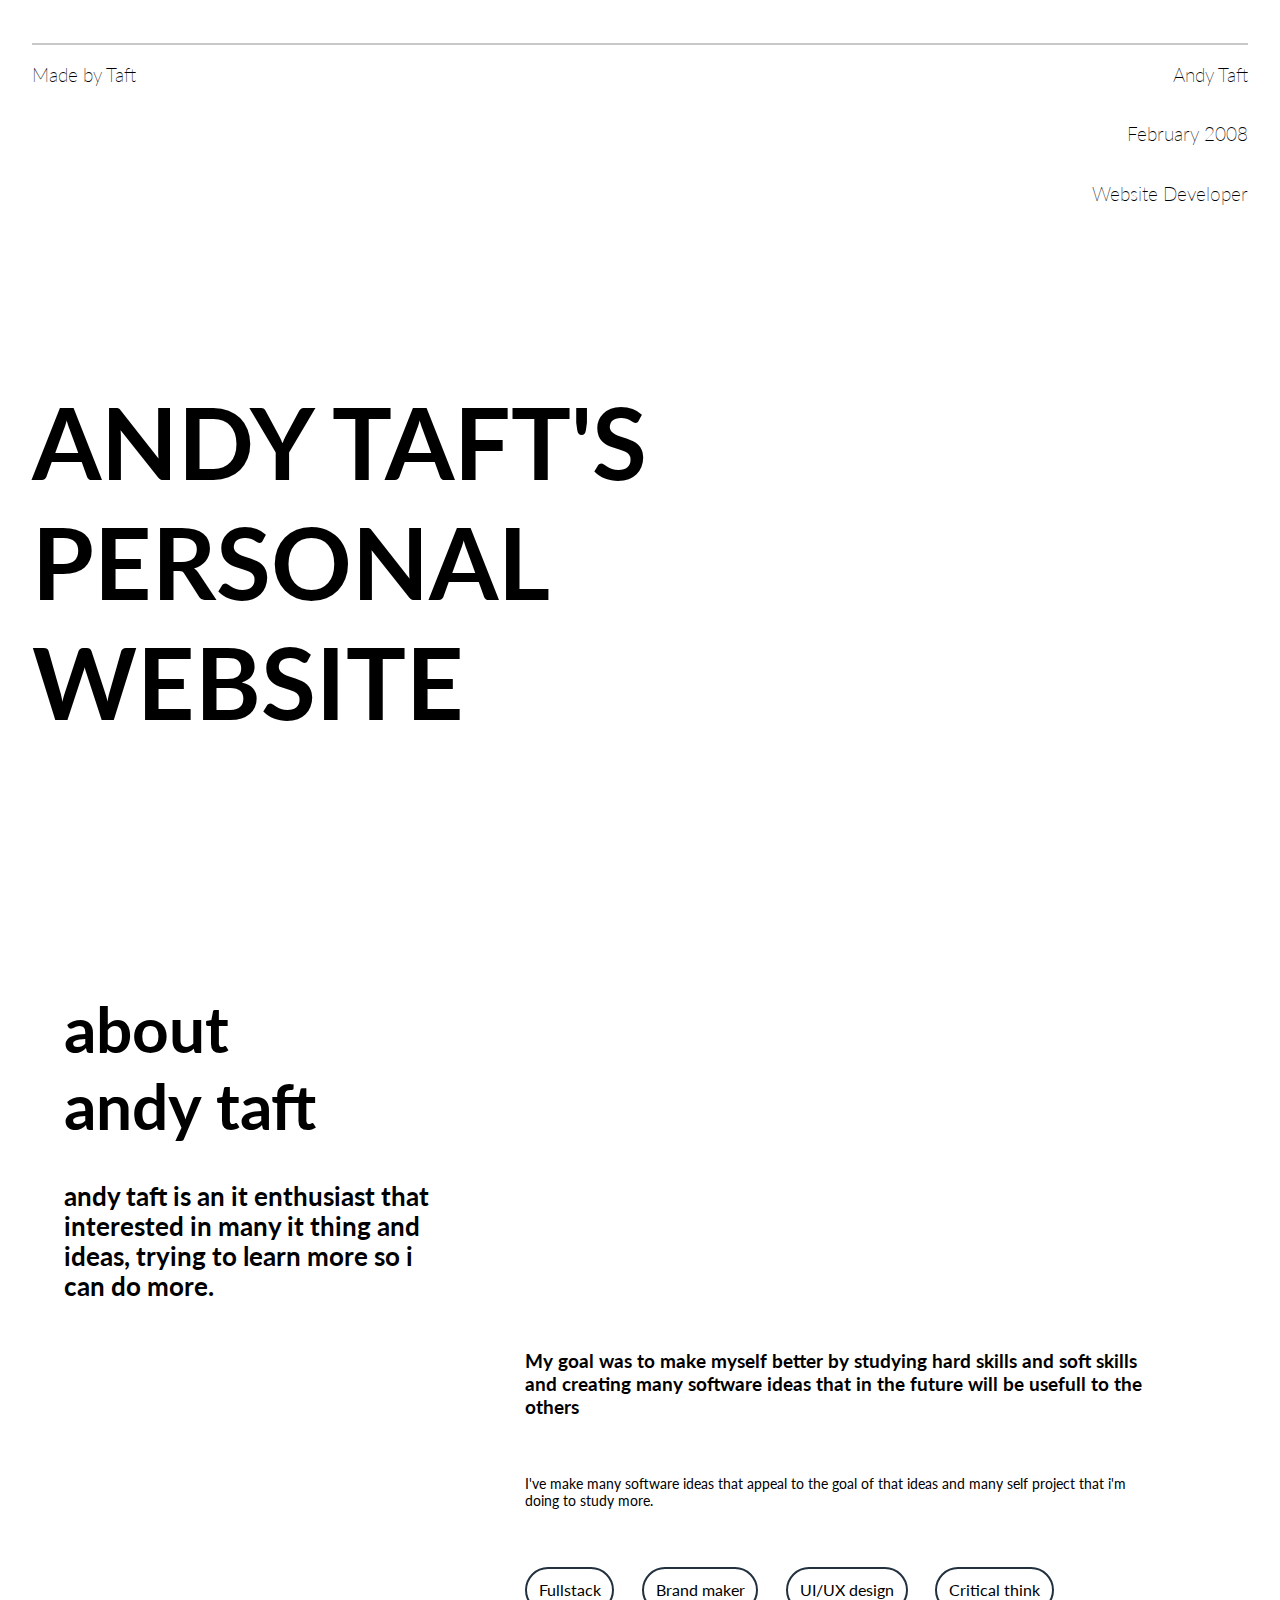
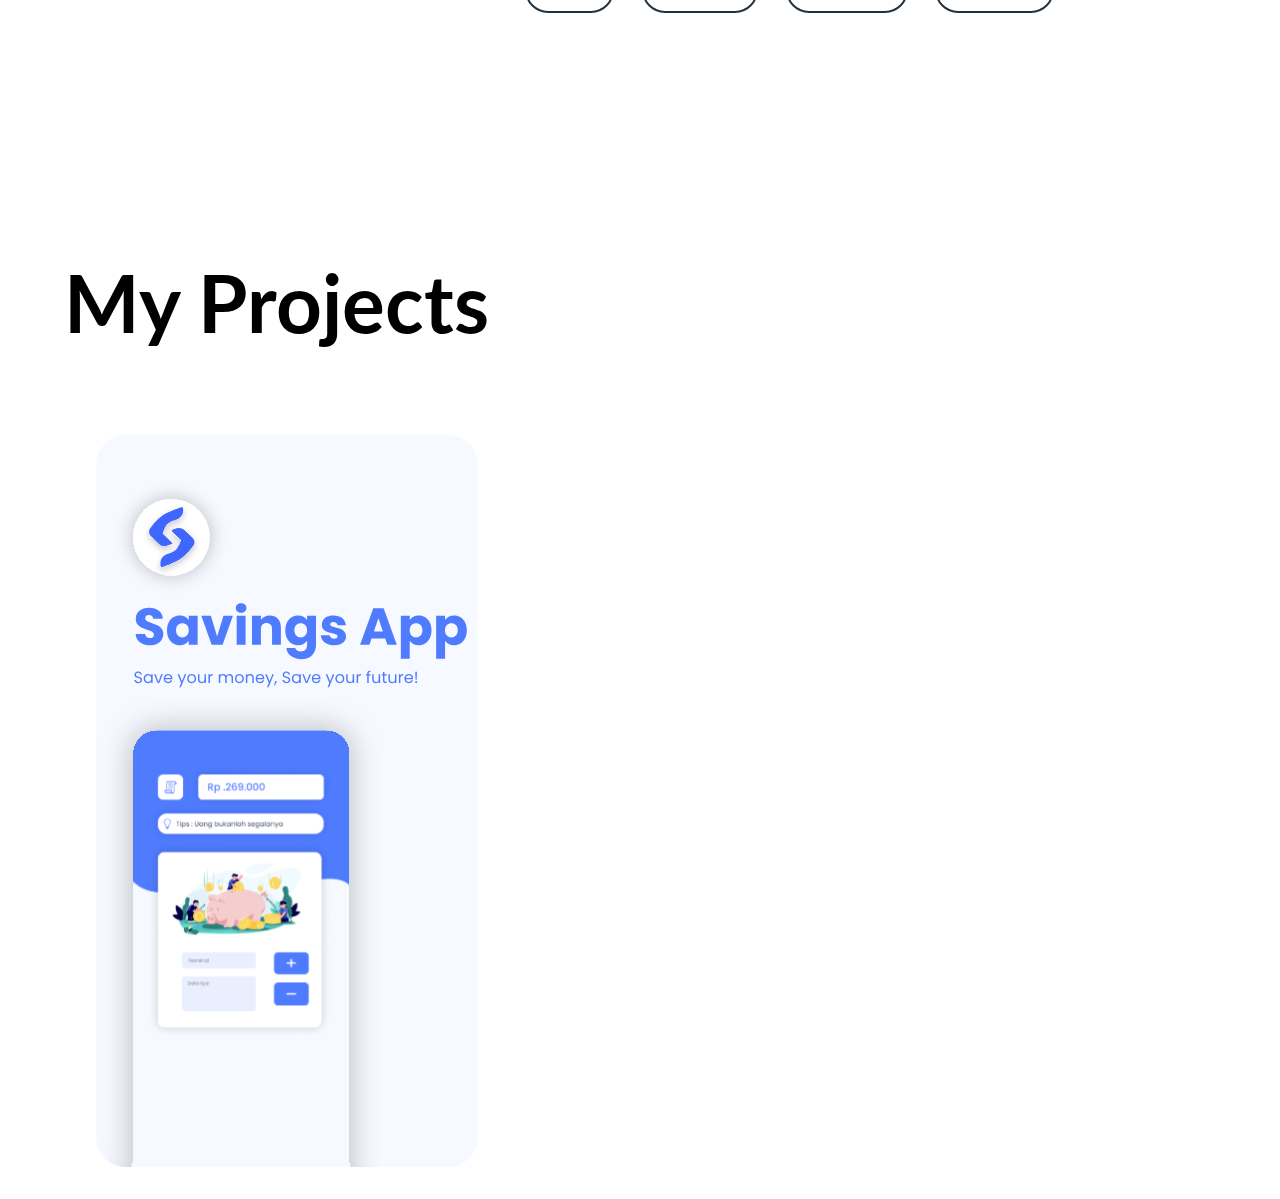
==== index.html @ 6a618b71 "first commit" ====
<!DOCTYPE html>
<html lang="en">
<head>
    <meta charset="UTF-8">
    <meta name="viewport" content="width=device-width, initial-scale=1.0">
    <link rel="preconnect" href="https://fonts.googleapis.com">
    <link rel="preconnect" href="https://fonts.gstatic.com" crossorigin>
    <link href="https://fonts.googleapis.com/css2?family=Lato:ital,wght@0,100;0,300;0,400;0,700;0,900;1,100;1,300;1,400;1,700;1,900&display=swap" rel="stylesheet">
<link rel="stylesheet" href="/style.css">
    <title>Taft</title>
    <style>
        @keyframes aos {
            0%{
                transform: translateY(100%);
                opacity: 0;
            }
            
            100%{
                transform: translateY(0%);
                opacity: 1;
            }
        }
        @keyframes border {
            from{
                transform: rotate(0deg);
                
            }
            to{
                transform: rotate(360deg);
            }
        }
        .first.in{
          animation: aos 1.6s cubic-bezier(0.165, 0.84, 0.44, 1) ;
          animation-fill-mode:backwards;
          animation-delay: 0.3s;
        }
        .second.in{
          animation: aos 1.6s cubic-bezier(0.165, 0.84, 0.44, 1) ;
          animation-delay: 0.6s;
          animation-fill-mode:backwards;


        }
        .third.in{
          animation: aos 1.6s cubic-bezier(0.165, 0.84, 0.44, 1) ;
          animation-delay: 1s;
          animation-fill-mode:backwards;


        }
        .sub-con.in{
          animation: aos 1.6s cubic-bezier(0.165, 0.84, 0.44, 1) ;
          animation-fill-mode:backwards;
          animation-delay: 1.5s;

        }

        
        .about{
            width: 100vw;
            height: 100vh;
            display: flex;
            justify-content: center;
            align-items: center;
        }
        .con{
            width: 90%;
            height: 80%;
            display: flex;
            flex-direction: row;
        }
        .inside-1{
            width: 40%;

        }
        .inside-1.in{
            animation: aos 1s cubic-bezier(0.165, 0.84, 0.44, 1) ;
          animation-delay: 0.3s;
          animation-fill-mode:backwards;

        }
         .inside-1 .first{
            width: 60%;
            font-size: 5vw;
            font-weight: 700;
        }
        .inside-1 .first-desc{
            width: 80%;
            font-size: 2vw;
            margin-top: 8%;
            font-weight: 700;

        }
        .inside-2{
            width:60%;
            display: flex;
            justify-content: end;
            flex-direction: column; gap: 8%;

        }
        .inside-2.in{
            animation: aos 1s cubic-bezier(0.165, 0.84, 0.44, 1) ;
          animation-delay: 0.7s;
          animation-fill-mode:backwards;
        }
        .inside-2 .second{
            width: 90%;
            font-size: 1.5vw;
            font-weight: 700;
            

            
            
        }
        .inside-2 .second-desc{
            width: 90%;
            font-size: 1.1vw;
            font-weight: 400;
            
            
        }
        .inside-2 .button{
            width: 100%;
            display: flex;
            flex-direction: row;
            gap: 4%;
            margin-bottom: 14%;
        }
        .button-skill{
          border: 2px #22313F solid;
          width: fit-content;
          padding: 1.7%;
          border-radius: 30px;
        }

        /* saving  */

        .saving{
            width: 100vw;
            height: 100vh;
            display: flex;
            align-items: center;
            flex-direction: column;
            background-color: #4F7BFF;
            color: white;
        }
        .heads{
            width: 95%;
            height: fit-content;
            display: flex;
            border-bottom: #f2f7fd 1px solid;
            font-size: 10px;
            justify-content: space-between;
            margin-top: 2%; color: #f2f7fd;
        }
        .con-2{
            width: 80%;
            height: 90%;
            display: flex;
            flex-direction: row;
        }
        .inside-3{
            width:35%;
            display: flex;
            justify-content: center;
            flex-direction: column; gap: 2%;
            color: #f2f7fd;

        }
        .inside-3 .second{
            width: 100%;
            font-size: 4vw;
            font-weight: 400;
            justify-content: start;
            

            
            
        }
        .inside-3 .second-desc{
            width: 100%;
            font-size: 1.1vw;
            font-weight: 300;
            text-align: justify;
            
            
        }
        .inside-3 .button{
            margin-top: 10%;
            width: 100%;
            display: flex;
            flex-direction: row;
            gap: 3%;
            margin-bottom: 14%;
        }
        .inside-3 .button-skill {
          border: 2px #f2f7fd solid;
          width: fit-content;
          padding: 3%;
          border-radius: 30px;
        }
    
        .bold{
            font-weight: 700;
        }
        .regular{
            font-weight: 400;
        }
        .inside-4{
            width: 65%;
            display: flex;
            justify-content: center;
            align-items: center;
        }
        .inside-4 img{
            width: 55%;
        }
        .inside-5{
            width: 80vw;
            height: 80vh;
        }
        
        /*project*/
        .project{
            width: 100vw;
            height: 100vh;
            display: flex;
            align-items: center;
            flex-direction: column;


        }
        .project-text{
            width: 90%;
            height: fit-content;
            font-size: 2.5rem;

            
        }
        .project-text.in{
            animation: aos 1s cubic-bezier(0.165, 0.84, 0.44, 1) ;
          animation-delay: 0.3s;
          animation-fill-mode:backwards;
        }
        .project-list{
            width: 100%;
            

        }
        .project-scroll{
            position: relative;
            display: flex;
            width: 100%;
            gap: 5vw;
            overflow-x: auto;
            
            scroll-snap-type: x var(--tw-scroll-snap-strictness);
        }
        .project-card{
            scroll-snap-align: center;
            flex-shrink: 0;
           
            transition: all cubic-bezier(0.4,0,0.2,1) 150ms;
            padding: 2rem;

        }

       
        .project-img{place-items: center;
            overflow: hidden;
            position: relative;
            width: 350px;
            height: 700px;
            border-radius: 30px;
            padding: 1rem;
            display: flex;
            flex-direction: column;
            justify-content: space-between;
            color: rgb(40, 40, 40);
            background-image: url(/savings-app-flyer.svg);
            background-position: center;
            background-repeat: no-repeat;
            background-size: cover;
            transition: all cubic-bezier(0.455, 0.03, 0.515, 0.955) 0.3s;
        }
        .project-img::before{
            position: absolute;
            opacity: 0;
            content: '';
            width: 20%;
            height: 150%;
            background: #22313F;
            transform: rotate(45deg);
            border-radius: 30px;

        }
        .project-img:hover::before{
            animation: border 20s linear infinite;
            background-position: center;
            background-repeat: no-repeat;
            background-size: cover;
            opacity: 1;
            border-radius: 30px;


        }
        .project-img:hover{
            scale: 1.03;

        }
        .project-img::after{
            position: absolute;
            content: '';
            inset: 4px;
            background-image: url(/savings-app-flyer.svg);
            background-position: center;
            background-repeat: no-repeat;
            background-size: cover;
            border-radius: 30px;


        }
        .project-title{
            font-size: 22px;
            font-weight: 400;
        }
        
        .project-desc{
            font-size: 28px;
            font-weight: 700;
        }
        .project-button{
            display: flex;
            justify-content: end;
        }
        .project-button button{
            width: 50px;
            height: 50px;
            border-radius: 50px;
            background-color: #22313F;
            border: none;
        }
        .project-button button img{
            width: 40%;
        }
        
    </style>
</head>
<body 
>
<!-- oncontextmenu="return false" this code for disable right click -->

    <div class="container">
        <div class="hero">
            <div class="t-con">
                <div class="first">
                    <h3>Made by Taft</h3>
                    <h3>Andy Taft</h3>
                </div>
                <div class="second"><h3>February 2008</h3></div>
                <div class="third"><h3>Website Developer</h3></div>
            </div>
            <div class="sub-con">
                <h1>ANDY TAFT'S <br> PERSONAL <br>WEBSITE</h1>
            </div>
        </div>
    </div>
    <div class="about">
        <div class="con">
            <div class="inside-1">
                <div class="first">about andy taft</div>
                
                <div class="first-desc">andy taft is an it enthusiast that interested in many it thing and ideas, trying to learn more so i can do more.</div>
            </div>
            <div class="inside-2">
                <div class="second">My goal was to make myself better by studying hard skills and soft skills and creating many software ideas that in the future will be usefull to the others</div>
                <div class="second-desc">I've make many software ideas that appeal to the goal of that ideas and many self project that i'm doing to study more.
                </div>
                <div class="button">
                    <div class="button-skill">Fullstack</div>
                    <div class="button-skill">Brand maker</div>
                    <div class="button-skill">UI/UX design</div>
                    <div class="button-skill">Critical think</div>
                </div>
            </div>
        </div>
    </div>
<div class="project">
    <div class="project-text">
        <h1>My Projects</h1>
    </div>
    <div class="project-list">
<div class="project-scroll">
    <div class="space"></div>
    <a href="/saving.html" style="text-decoration: none;">
        <div class="project-card">
            <div class="project-img">
                <div class="text-project">
                    <h1 class="project-title">Savings App</h1>
                <h1 class="project-desc"> Save your money, Control your money
                </h1>
                </div>
                <div class="project-button">
                    <button><img src="/dollar-white.svg" alt=""></button>
        
                </div>
            </div>
        </div></a>


</div>
    </div>
</div>


    <!-- <a href="/saving.html" style="text-decoration: none;">
        <div class="saving" >
            <div class="heads">
                <h1 class="bold">savings</h1>
                <h1 class="regular">Financial app</h1>
                <h1 class="regular">2023</h1>
            </div>
            <div class="con-2">
                <div class="inside-3">
                    <div class="second">Savings App</div>
                    <div class="second-desc"> a comprehensive financial management application designed to empower users with a clear and detailed overview of their income and expenses. 
                    </div>
                    <div class="button">
                        <div class="button-skill">Fullstack</div>
                        <div class="button-skill">Brand maker</div>
                        
                    </div>
                </div>
                <div class="inside-4">
                    <img src="/savings-iphone.svg" alt="">
                </div>
            </div>
        </div>
       
    </a> -->
    
    
</body>
<script>
    const made = document.querySelector(".first")
    const second = document.querySelector(".second")
    const third = document.querySelector(".third")
    const sub = document.querySelector(".sub-con")
    const inside1 = document.querySelector(".inside-1")
    const inside2 = document.querySelector(".inside-2")
    const pt = document.querySelector(".project-text")
    
      window.addEventListener("DOMContentLoaded", () => {
        made.classList.toggle("in")
        second.classList.toggle("in")
        third.classList.toggle("in")
        sub.classList.toggle("in")

        
      });
      var one = document.querySelector(".about").clientHeight
      console.log(one)
      window.addEventListener("scroll", () => {
        console.log(window.scrollY)
        if(window.scrollY > 100) {
        inside1.classList.add("in");
        inside2.classList.add("in");


      }
      if(window.scrollY > one){
       pt.classList.add("in");
      }
      });
      
      



</script>
</html>
---- style.css ----
body{
    margin: 0;
    padding: 0;
    width: 100vw;
    font-family: 'Lato', sans-serif;
    color: black;
}
.container{
    width: 100vw;
    height: 100vh;
    display: flex;
    justify-content: center;
    align-items:end;

}
.hero{
    width: 95vw;
    height: 95vh;
    border-top: #c9c8c8 2px solid;
    

}
.t-con{
    width: 100%;
    display: flex;
    flex-direction: column;
    
    
}
.t-con h3{
    font-weight: 200;
}
.first{
    display: flex;
    flex-direction: row;
    width: 100%;
    justify-content: space-between;

}

.second{
    display: flex;
    flex-direction: row;
    width: 100%;
    justify-content: end;
}
.third{
    display: flex;
    flex-direction: row;
    width: 100%;
    justify-content: end;
}
.sub-con{
    width: 100%;
    height: 75vh;
    font-size: 50px;
    display: flex;
    align-items: center;

    

}
.slide-video{
    width: 100vw;
    height: 100vh;
    display: flex;
    align-items: center;
    
}
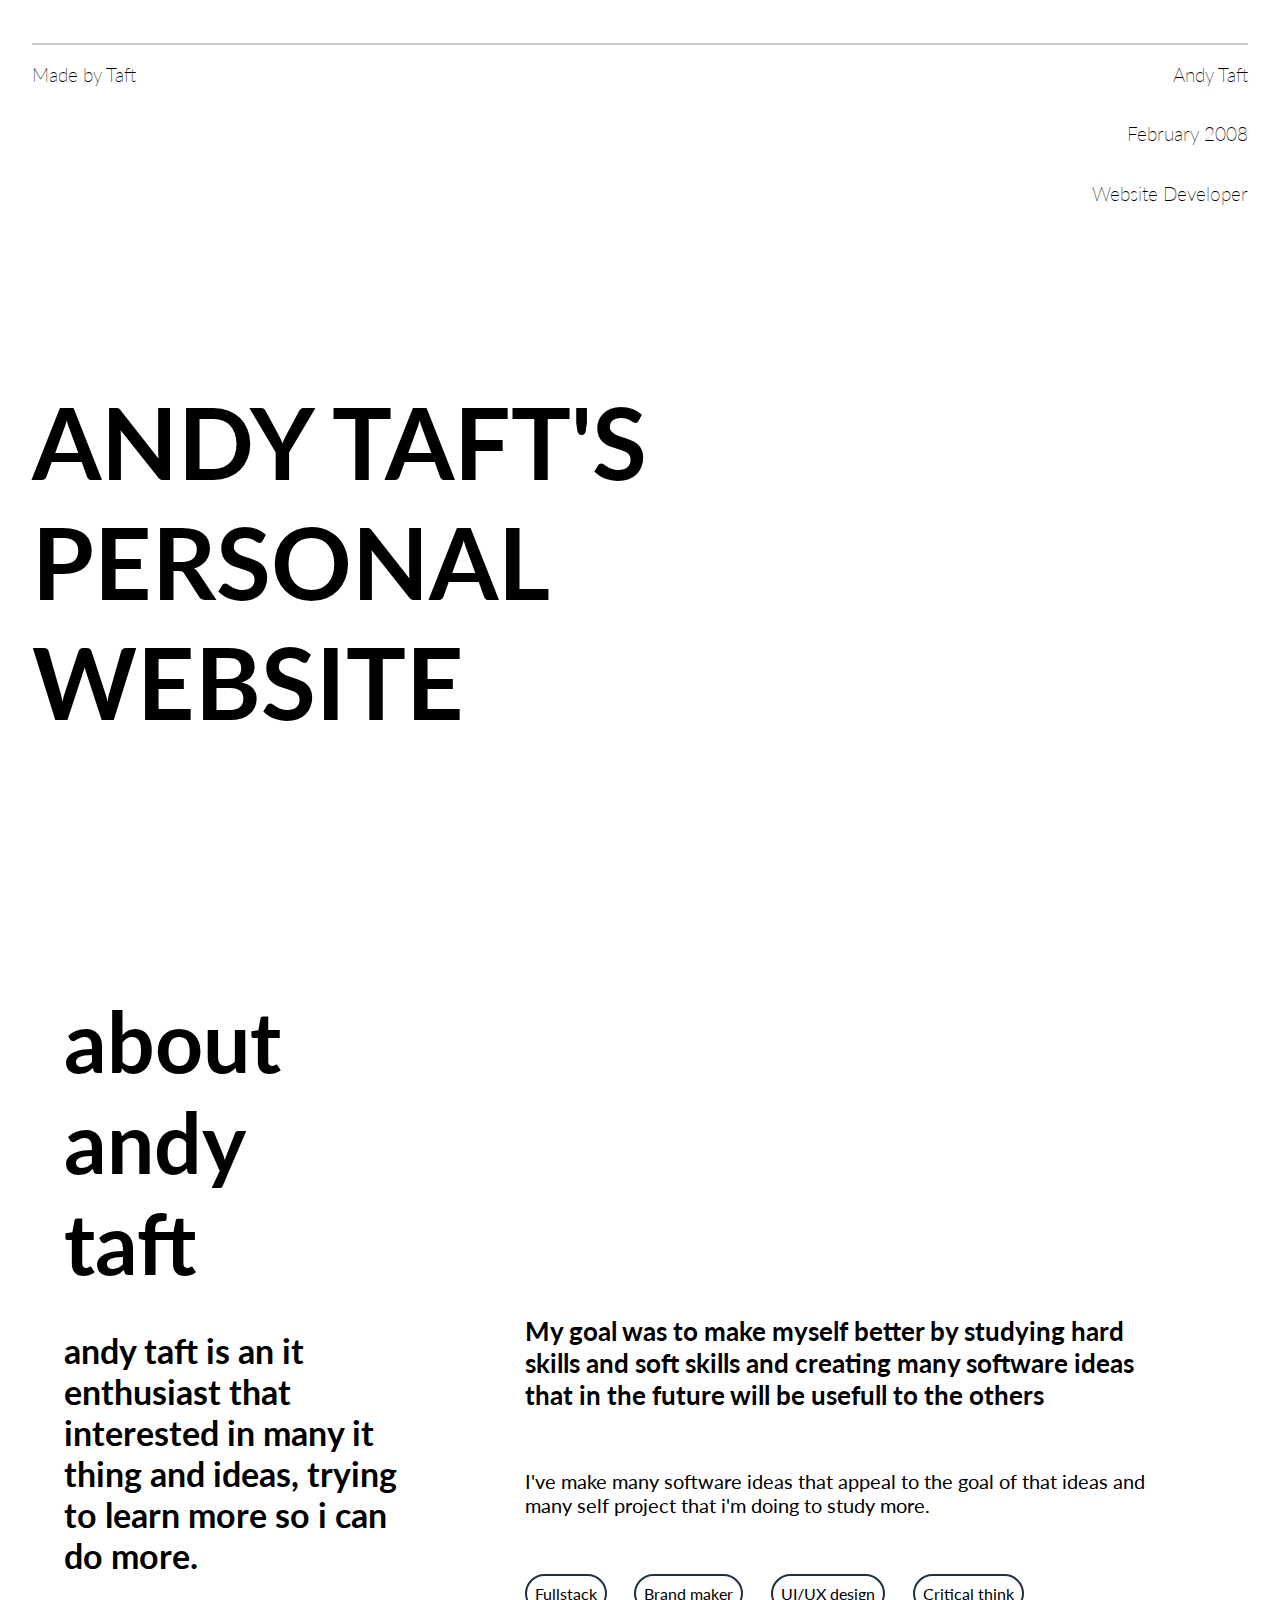
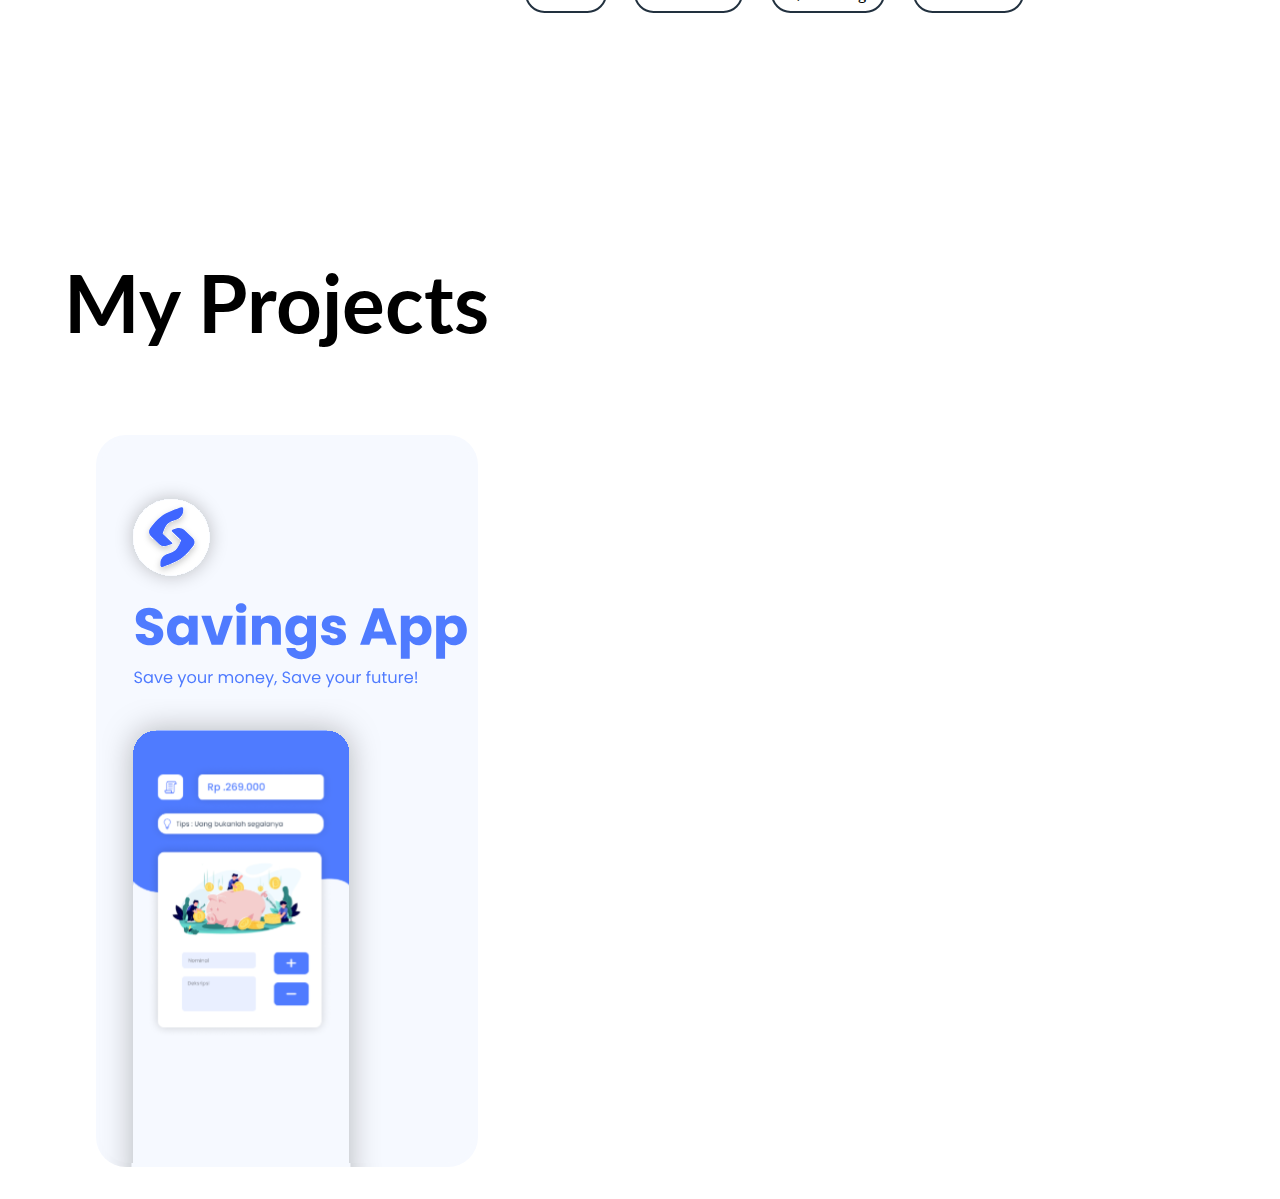
==== commit d63cdaa3: "index" ====
--- a/index.html
+++ b/index.html
@@ -81,12 +81,12 @@
         }
          .inside-1 .first{
             width: 60%;
-            font-size: 5vw;
+            font-size: 84px;
             font-weight: 700;
         }
         .inside-1 .first-desc{
             width: 80%;
-            font-size: 2vw;
+            font-size: 34px;
             margin-top: 8%;
             font-weight: 700;
 
@@ -105,7 +105,7 @@
         }
         .inside-2 .second{
             width: 90%;
-            font-size: 1.5vw;
+            font-size: 26px;
             font-weight: 700;
             
 
@@ -114,7 +114,7 @@
         }
         .inside-2 .second-desc{
             width: 90%;
-            font-size: 1.1vw;
+            font-size: 20px;
             font-weight: 400;
             
             
@@ -129,7 +129,7 @@
         .button-skill{
           border: 2px #22313F solid;
           width: fit-content;
-          padding: 1.7%;
+          padding: 8px;
           border-radius: 30px;
         }
 
@@ -342,6 +342,31 @@
         }
         .project-button button img{
             width: 40%;
+        }
+        @media only screen and (max-width:736px) {
+            .about{
+                height: auto;
+            }
+            .con{
+                flex-direction: column;
+                width: 85vw;
+            }
+           
+            .inside-1 .first-desc{
+width: 100%;
+            }
+            .inside-1{
+                width: 95%;
+                padding-bottom: 8vh;
+            }
+            .inside-2{
+                width: 95%;
+                gap: 5vh;
+            }
+            .sub-con{
+font-size: 2rem;
+            }
+            
         }
         
     </style>
